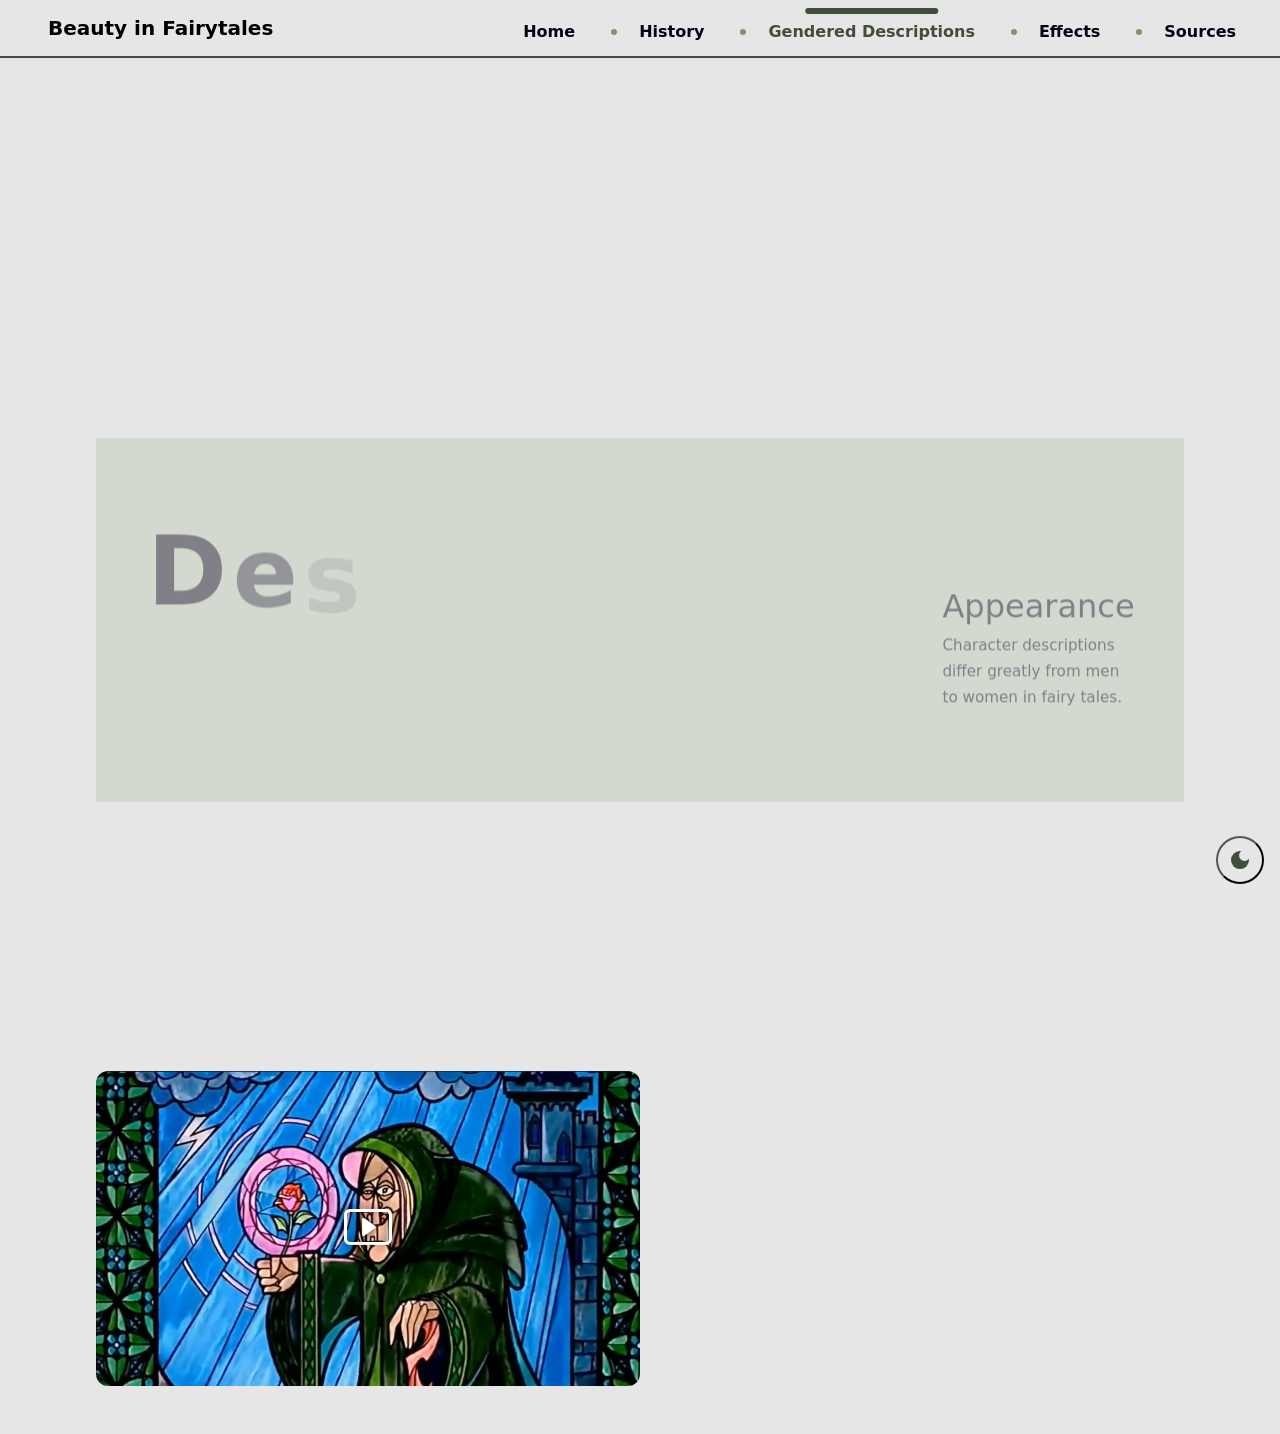
==== desc.html @ d6e88448 "update" ====
<!DOCTYPE html>
<html lang="en">
  <head>
    <meta charset="UTF-8" />
    <meta name="viewport" content="width=device-width, initial-scale=1.0" />
    <title>Descriptions</title>

    <link
      rel="stylesheet"
      href="https://cdn.jsdelivr.net/npm/bootstrap@5.3.3/dist/css/bootstrap.min.css"
    />

    <link href="styles.css" rel="stylesheet" />
    <link href="desc.css" rel="stylesheet" />

    <link
      rel="stylesheet"
      href="https://cdn.jsdelivr.net/npm/bootstrap-icons@1.11.1/font/bootstrap-icons.css"
    />

    <script
      src="https://cdn.jsdelivr.net/npm/bootstrap@5.3.3/dist/js/bootstrap.bundle.min.js"
      defer
    ></script>
    <script
      src="https://cdn.jsdelivr.net/npm/gsap@3.13.0/dist/gsap.min.js"
      defer
    ></script>

    <script src="navigation.js" defer></script>
    <script src="darkmode.js" defer></script>
    <script src="desc.js" defer></script>
  </head>

  <body>
    <!--Header-->
    <my-header></my-header>
    <main>
      <section class="desc-hero">
        <div class="desc-hero-left">
          <h1 class="desc-title">
            <span>D</span><span>e</span><span>s</span><span>c</span
            ><span>r</span><span>i</span><span>p</span><span>t</span
            ><span>i</span><span>o</span><span>n</span><span>s</span>
          </h1>

          <div class="green-bg"></div>

          <div class="text">
            <h2>Appearance</h2>
            <p>
              Character descriptions differ greatly from men to women in fairy
              tales.
            </p>
          </div>
        </div>
      </section>
      <section class="desc-cards">
        <article class="card card-black desc-card">
          <blockquote
            class="card-quote"
            cite="https://www.jstor.org/stable/j.ctt6wq18v.60"
          >
            <p>Little Snow White by the Brothers Grimm:</p>
            "However, Little Snow White grew up, and when she was seven years
            old, she was so beautiful that her beauty surpassed even that of the
            queen, and when the queen asked her mirror:
            <p class="quote-indent">
              <br />“Mirror, mirror, on the wall, <br />
              who in this land is fairest of all?” <br />
              <br />The mirror answered: <br />
              <br />“You, my queen, may have a beauty quite rare, <br />
              but Little Snow White is a thousand times more fair.”" (171)
            </p>
          </blockquote>
          <hr style="width: 50%; margin-left: 25%" />
          <div class="card-body">
            <p>
              Little Snow White is described as so beautiful she surpasses the
              queen, inspiring jealousy from a grown woman.
            </p>
          </div>
        </article>
        <article class="card card-full-img">
          <figure class="card-img">
            <img
              src="images/Snow-White-Kubel.jpg"
              alt="Snow White asleep in her coffin in the woods, surrounded by the seven dwarves."
            />
            <figcaption class="pic-cite">
              Snow White and the Seven Dwarfs -
              <a href="https://flic.kr/p/2oSqQPr">Otto Kubel (1868-1951)</a>
            </figcaption>
          </figure>
          <!-- 
          <div class="card-body">
            As fairy tales have illustrated, a person's value lies in their
            body.
          </div> -->
        </article>
        <article class="card card-black desc-card">
          <blockquote
            class="card-quote"
            cite="https://www.jstor.org/stable/j.ctt6wq18v.60"
          >
            <p>Little Snow White by the Brothers Grimm:</p>
            "Now it happened that a prince came to the dwarfs’ cottage one day
            and wanted to spend the night there. When he entered the room and
            saw Little Snow White lying in the coffin... he couldn’t get enough
            of her beauty. Then he read the golden inscription and saw that she
            was a princess. So he asked the dwarfs to sell him the coffin with
            the dead Little Snow White inside. But they wouldn’t accept all the
            gold in the world for it. Then he pleaded with them to give Little
            Snow White to him as a gift, because he couldn’t live without gazing
            upon her..." (177)
          </blockquote>

          <hr style="width: 50%; margin-left: 25%" />
          <div class="card-body">
            <p>
              Little Snow White's only character trait is her beauty, whereas
              the prince's looks are never described. He is only honorable and
              princely.
            </p>
          </div>
        </article>
      </section>
      <section>
        <article class="youtube-embed">
          <a
            href="https://youtu.be/7fEbW568CZo?si=WWRr2eEfdKEFbx_v"
            class="video-container"
          >
            <img
              src="images/StainedWitch.png"
              alt="Stained glass image of a prince begging at the feet of a witch."
              style="width: 560px; height: 315px"
              class="video-img"
            />
            <i class="bi bi-play-btn video-play-icon"></i>
          </a>
          <iframe
            width="560"
            height="315"
            src="https://www.youtube.com/embed/larpH617GeI?si=ev0-zyZEwUizy4pR&amp;start=48&end=84"
            title="Waking Up Snow White"
            frameborder="0"
            allow="accelerometer; autoplay; clipboard-write; encrypted-media; gyroscope; picture-in-picture; web-share"
            referrerpolicy="strict-origin-when-cross-origin"
            allowfullscreen
          ></iframe>
        </article>
      </section>
    </main>
  </body>
</html>
---- styles.css ----
:root[data-theme="light"] {
  --text: #050315;
  --background: #e6e6e6;
  --primary: #404e3b;
  --secondary: #bac8b1;
  --accent: #7b9669;
}

:root[data-theme="dark"] {
  --text: #ebe9fc;
  --background: #1a1a1a;
  --primary: #b6c4b1;
  --secondary: #404e37;
  --accent: #7b9669;
}

/* Don't display sun icon in light mode */
:root[data-theme="light"] .icon-sun {
  display: none;
}

/* Don't display moon icon in dark mode */
:root[data-theme="dark"] .icon-moon {
  display: none;
}

/* Invert icon color in dark mode */
:root[data-theme="dark"] .navbar-toggler-icon {
  filter: invert(1);
}

/* Invert Website Header color in dark mode */
:root[data-theme="dark"] .brand-logo__text {
  filter: invert(1);
}

/* Smooth Color Theme Transition */
:root,
body,
nav,
button,
a,
h1,
h2,
h3,
h4,
h5,
h6,
.navbar,
#theme-switch {
  transition: background-color 0.3s ease, color 0.3s ease;
}

/* Controls logo and text scaling */
:root {
  --brand-scale: clamp(0.9, 1vw / 100 * 10 + 0.9, 1.1);
}

/* Global Reset and Typography */

* {
  margin: 0;
  padding: 0;
}

html {
  font-family: system-ui, -apple-system, BlinkMacSystemFont, "Segoe UI", Roboto,
    Oxygen, Ubuntu, Cantarell, "Open Sans", "Helvetica Neue", sans-serif;
}

body {
  background-color: var(--background);
  color: var(--text);
  font-size: 1rem;
}

main {
  height: 95%;
  width: 85%;
  overflow: hidden;
  margin: auto;
  display: flex;
  flex-direction: column;
  position: relative;
}

h1,
h2,
h3,
h4,
h5,
h6 {
  line-height: normal;
  color: var(--text);
}

a {
  color: var(--text);
  text-decoration: none;
}

a:hover {
  text-decoration: underline;
}

/* Nav Bar / Header*/

.custom-nav {
  background: var(--background);
  border-bottom: 2px solid var(--primary);
  padding: 0.5rem 1.5rem;
}

/* Logo Block */
.brand-logo {
  display: flex;
  align-items: center;
  gap: 0.75rem;
}

/* Base Logo Image Size */
.logo-img {
  height: 5rem;
  width: auto;
}

/* Logo and Text scaled for Bootstrap navbar */

.navbar .navbar-brand .logo-img {
  height: calc(3.5rem * var(--brand-scale));
  width: auto;
}

/* Baking Club logo link */
a.navbar-brand.brand-logo,
a.navbar-brand.brand-logo:hover,
a.navbar-brand.brand-logo:focus {
  text-decoration: none !important;
}

.navbar .navbar-brand .brand-logo__text {
  font-weight: 700;
  font-size: calc(1.5rem * var(--brand-scale));
}

/* Base logo text style */
.brand-logo__text {
  font-size: 1rem;
  font-weight: bold;
}

/* Navigation Links under hamburger menu */
.custom-nav-links {
  flex-direction: column;
  align-items: flex-end;
  margin-left: 0;
  gap: 0.5rem;
  padding-top: 0.5rem;
}

/* Reset nearby nav-item spacing for mobile */
.custom-nav-links .nav-item + .nav-item {
  margin-left: 0;
  position: static;
}

/* Base nav link styles */

.custom-nav .nav-link {
  position: relative;
  color: var(--text);
  font-weight: 600;
  text-decoration: none;
  text-align: right;
  padding: 0.25rem 0;
  width: 100%;
}

.custom-nav .nav-link.active {
  color: var(--primary);
}

/* Keep hamburger menu on the right side */
.custom-nav .navbar-collapse {
  flex-grow: 0;
  margin-left: auto;
}

.pic-cite {
  display: none;
  position: absolute;
  height: auto;
  padding: 4px 10px;
  font-size: 0.75rem;
  border-radius: 4px;
  z-index: 1;
  font-weight: light;
  margin-top: 5px;
  margin-bottom: 5p;
}

/* Desktop navbar layout */
@media (min-width: 992px) {
  /* Align logo and nav links in one row */
  .custom-nav-links .nav-item + .nav-item {
    margin-left: 2.5rem;
    position: relative;
  }
  /* Dots between links */
  .custom-nav-links .nav-item + .nav-item::before {
    content: "";
    position: absolute;
    left: -1.25rem;
    top: 50%;
    transform: translateY(-50%);
    width: 6px;
    height: 6px;
    border-radius: 50%;
    background: var(--accent);
  }
  /* Pill above active link */
  .custom-nav .nav-link.active::after {
    content: "";
    position: absolute;
    left: 50%;
    transform: translateX(-50%);
    top: -8px;
    width: 60%;
    height: 6px;
    background: var(--primary);
    border-radius: 999px;
  }
}

/* Navbar toggler (hamburger menu) styling */

.custom-toggler {
  border-color: var(--primary);
}

.navbar-toggler {
  background: transparent;
}

.navbar-toggler-icon {
  background-color: transparent;
}

/* Global button styling (size and color) */
button,
.btn {
  /* background-color: var(--secondary); */
  /* Accessible sized button */
  min-height: 44px;
}

/* Theme Switch Button  */

#theme-switch {
  height: 3rem;
  width: 3rem;
  padding: 0;
  border-radius: 50%;
  background-color: var(--background);
  display: flex;
  justify-content: center;
  align-items: center;
  position: fixed;
  bottom: 1rem;
  right: 1rem;
  z-index: 200;
}

#theme-switch svg {
  fill: var(--primary);
}

.title-header {
  text-align: center;
  padding: 2rem 1rem 1rem;
}

.title-header h1 {
  font-size: 1.8rem;
}
---- desc.css ----
:root[data-theme="dark"] .card-black,
:root[data-theme="dark"] .card-black a {
  color: #050315;
  background: #fff;
}
/* 
:root[data-theme="dark"] .desc-card {
  color: white;
  background: #000;
} */

.green-bg {
  position: absolute;
  z-index: -1;
  background: var(--secondary);
  height: 100%;
  width: 100%;
  top: 0;
  left: 0;
}

.desc-hero {
  position: relative;
  padding: 4rem 4vw 6rem;
}

.desc-hero-left {
  max-width: 1100px;
  margin: 0 auto;
  display: flex;
  align-items: flex-start;
  justify-content: space-between;
  gap: 3rem;
}

.desc-title {
  margin: 0;
  font-size: clamp(3.5rem, 11vw, 6rem);
  line-height: 1;
  letter-spacing: 0.06em;
  color: var(--text);
  font-weight: bolder;
  white-space: nowrap;
}

.desc-title span {
  display: inline-block;
}

.text {
  position: static;
  width: 260px;
  margin-top: 4rem;
  margin-right: 1rem;
}

.text h2 {
  font-size: 2rem;
  font-weight: lighter;
}

.text p {
  font-size: 0.95rem;
  line-height: 1.7;
}

.desc-cards {
  max-width: 1200px;
  margin: -2rem auto 4rem;
  display: grid;
  grid-template-columns: repeat(auto-fit, minmax(360px, 1fr));
  justify-content: center;
  gap: 2rem;
  grid-auto-rows: 1fr;
}

.card {
  position: relative;
  display: flex;
  flex-direction: column;
  font-size: 0.95rem;
  border-radius: 12px;
  box-shadow: 0 12px 30px rgba(0, 0, 0, 0.2);
  height: 100%;
}

.card-img {
  position: relative;
  height: 280px;
  width: 100%;
  margin-bottom: 10px;
  transform-origin: center top;
  flex-shrink: 0;
}

.card-img img {
  display: block;
  width: 100%;
  height: 100%;
  object-fit: cover;
  transition: transform 0.3s ease;
  border-radius: 12px;
}

.card-img:hover img {
  object-fit: contain;
  transform: scale(1.06);
}

.card figcaption {
  color: var(--text);
}

.card-img:hover .pic-cite {
  display: inline-block;
  white-space: nowrap;
}

.card a {
  display: inline-block;
  margin-block: 10px;
  text-decoration: underline;
}

.card-body {
  padding: 1.65rem 1.5rem 1.75rem;
  margin-top: auto;
}

.card-black {
  background: #000;
  color: #fff;
}

.card .card-black .card-body {
  color: #050315;
}

.card-full-img .card-body-black {
  display: none;
}

.card-full-img .card-img {
  height: 100%;
  margin-bottom: 0;
}

.card-quote {
  margin: 20px;
}

.card-black a {
  color: white;
}

@media (max-width: 768px) {
  .desc-cards {
    grid-template-columns: 1fr;
    max-width: 100%;
    margin: -3rem auto 3rem;
    padding: 0 1.25rem;
  }

  .desc-hero-left {
    flex-direction: column;
    align-items: flex-start;
    gap: 1.5rem;
  }

  .desc-title {
    font-size: clamp(2.4rem, 11vw, 3rem);
    letter-spacing: 0.04em;
  }

  .text {
    position: static;
    width: 100%;
    max-width: 24rem;
    margin-top: 0.5rem;
  }
}
.youtube-embed {
  display: flex;
  justify-content: center;
  margin-bottom: 3rem;
}

.video-container {
  position: relative;
  display: inline-block;
}

.video-img {
  display: block;
  max-width: 100%;
  border-radius: 12px; /* optional */
}

.video-play-icon {
  position: absolute;
  top: 50%;
  left: 50%;
  transform: translate(-50%, -50%);
  font-size: 3rem;
  color: white;
  text-shadow: 0 0 8px rgba(0, 0, 0, 0.7);
}

@media (min-width: 768px) and (max-width: 1200px) {
  .desc-cards {
    grid-template-columns: repeat(2, minmax(0, 1fr));
  }
}

.card-quote pre {
  font-size: 0.95rem;
  overflow: auto;
}

.quote-indent {
  margin-left: 10px;
}
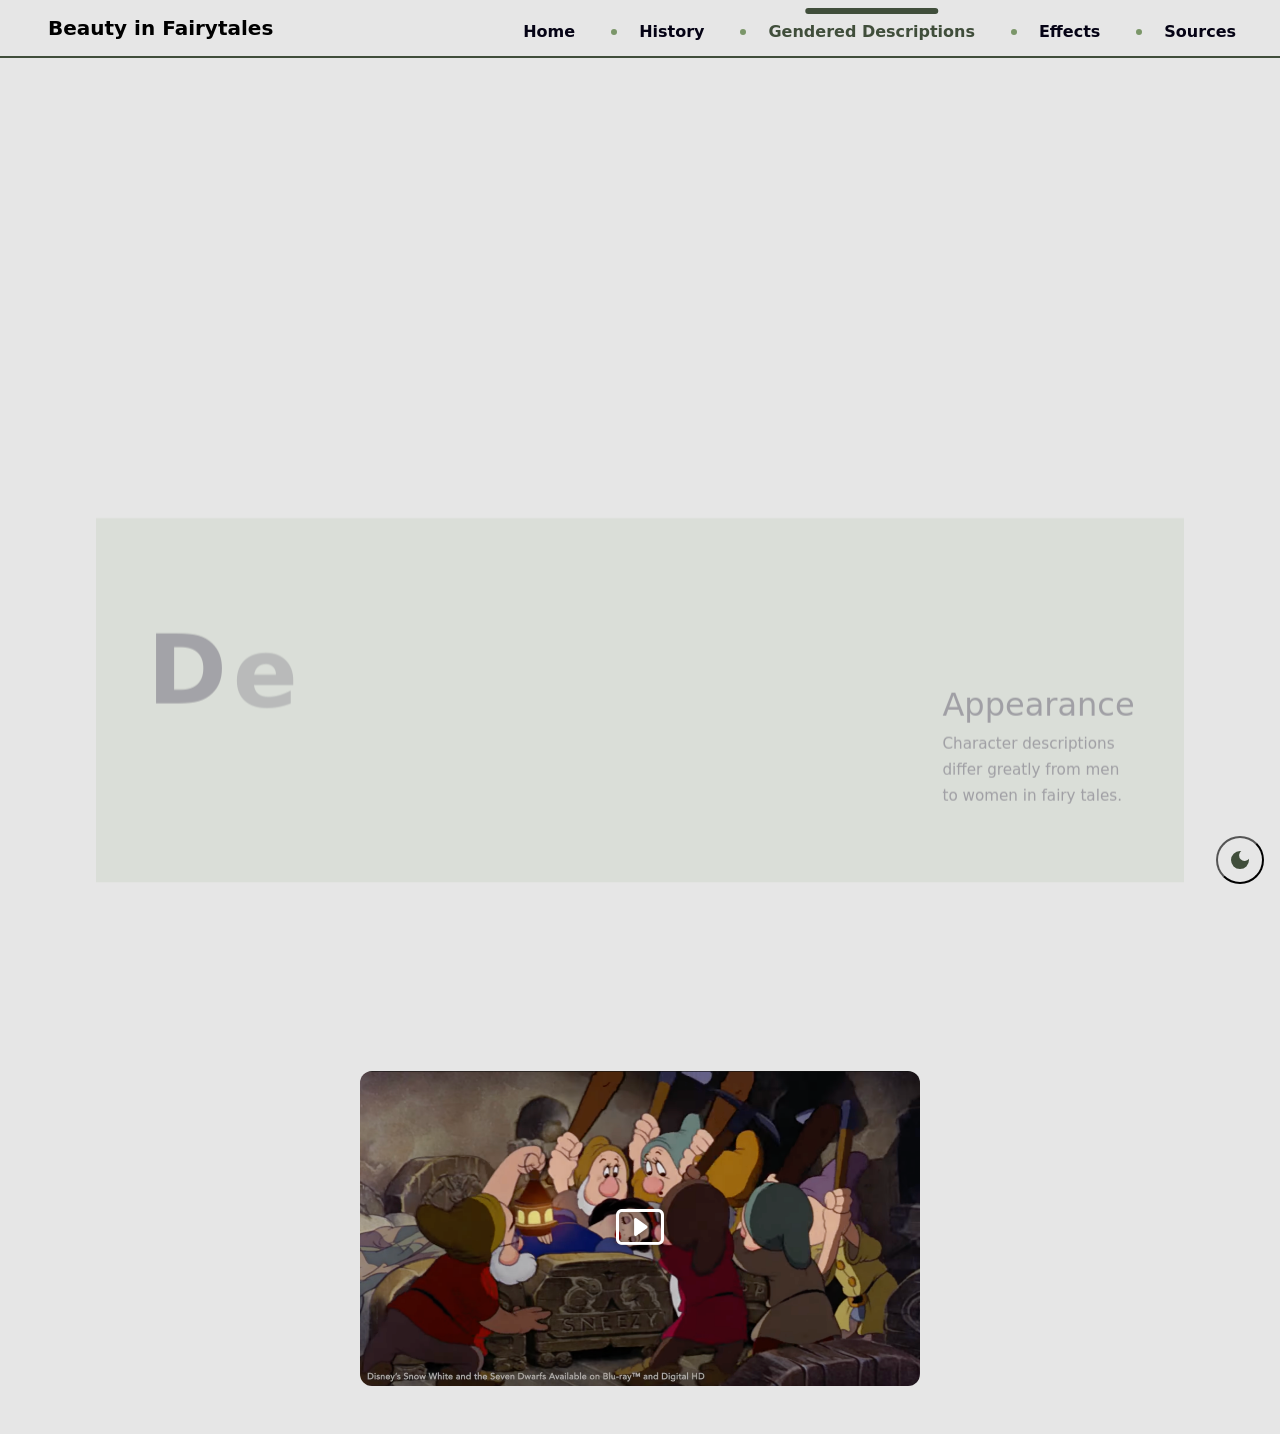
==== commit 2ea226f5: "Update" ====
--- a/desc.html
+++ b/desc.html
@@ -92,11 +92,6 @@
               <a href="https://flic.kr/p/2oSqQPr">Otto Kubel (1868-1951)</a>
             </figcaption>
           </figure>
-          <!-- 
-          <div class="card-body">
-            As fairy tales have illustrated, a person's value lies in their
-            body.
-          </div> -->
         </article>
         <article class="card card-black desc-card">
           <blockquote
@@ -128,27 +123,17 @@
       <section>
         <article class="youtube-embed">
           <a
-            href="https://youtu.be/7fEbW568CZo?si=WWRr2eEfdKEFbx_v"
+            href="https://youtu.be/larpH617GeI?si=tMEI_NQ6izv6mVO7"
             class="video-container"
           >
             <img
-              src="images/StainedWitch.png"
-              alt="Stained glass image of a prince begging at the feet of a witch."
+              src="images/SnowWhiteSleep.png"
+              alt="Seven dwarves standing around a sleeping Snow White, carrying axes and bats."
               style="width: 560px; height: 315px"
               class="video-img"
             />
             <i class="bi bi-play-btn video-play-icon"></i>
           </a>
-          <iframe
-            width="560"
-            height="315"
-            src="https://www.youtube.com/embed/larpH617GeI?si=ev0-zyZEwUizy4pR&amp;start=48&end=84"
-            title="Waking Up Snow White"
-            frameborder="0"
-            allow="accelerometer; autoplay; clipboard-write; encrypted-media; gyroscope; picture-in-picture; web-share"
-            referrerpolicy="strict-origin-when-cross-origin"
-            allowfullscreen
-          ></iframe>
         </article>
       </section>
     </main>
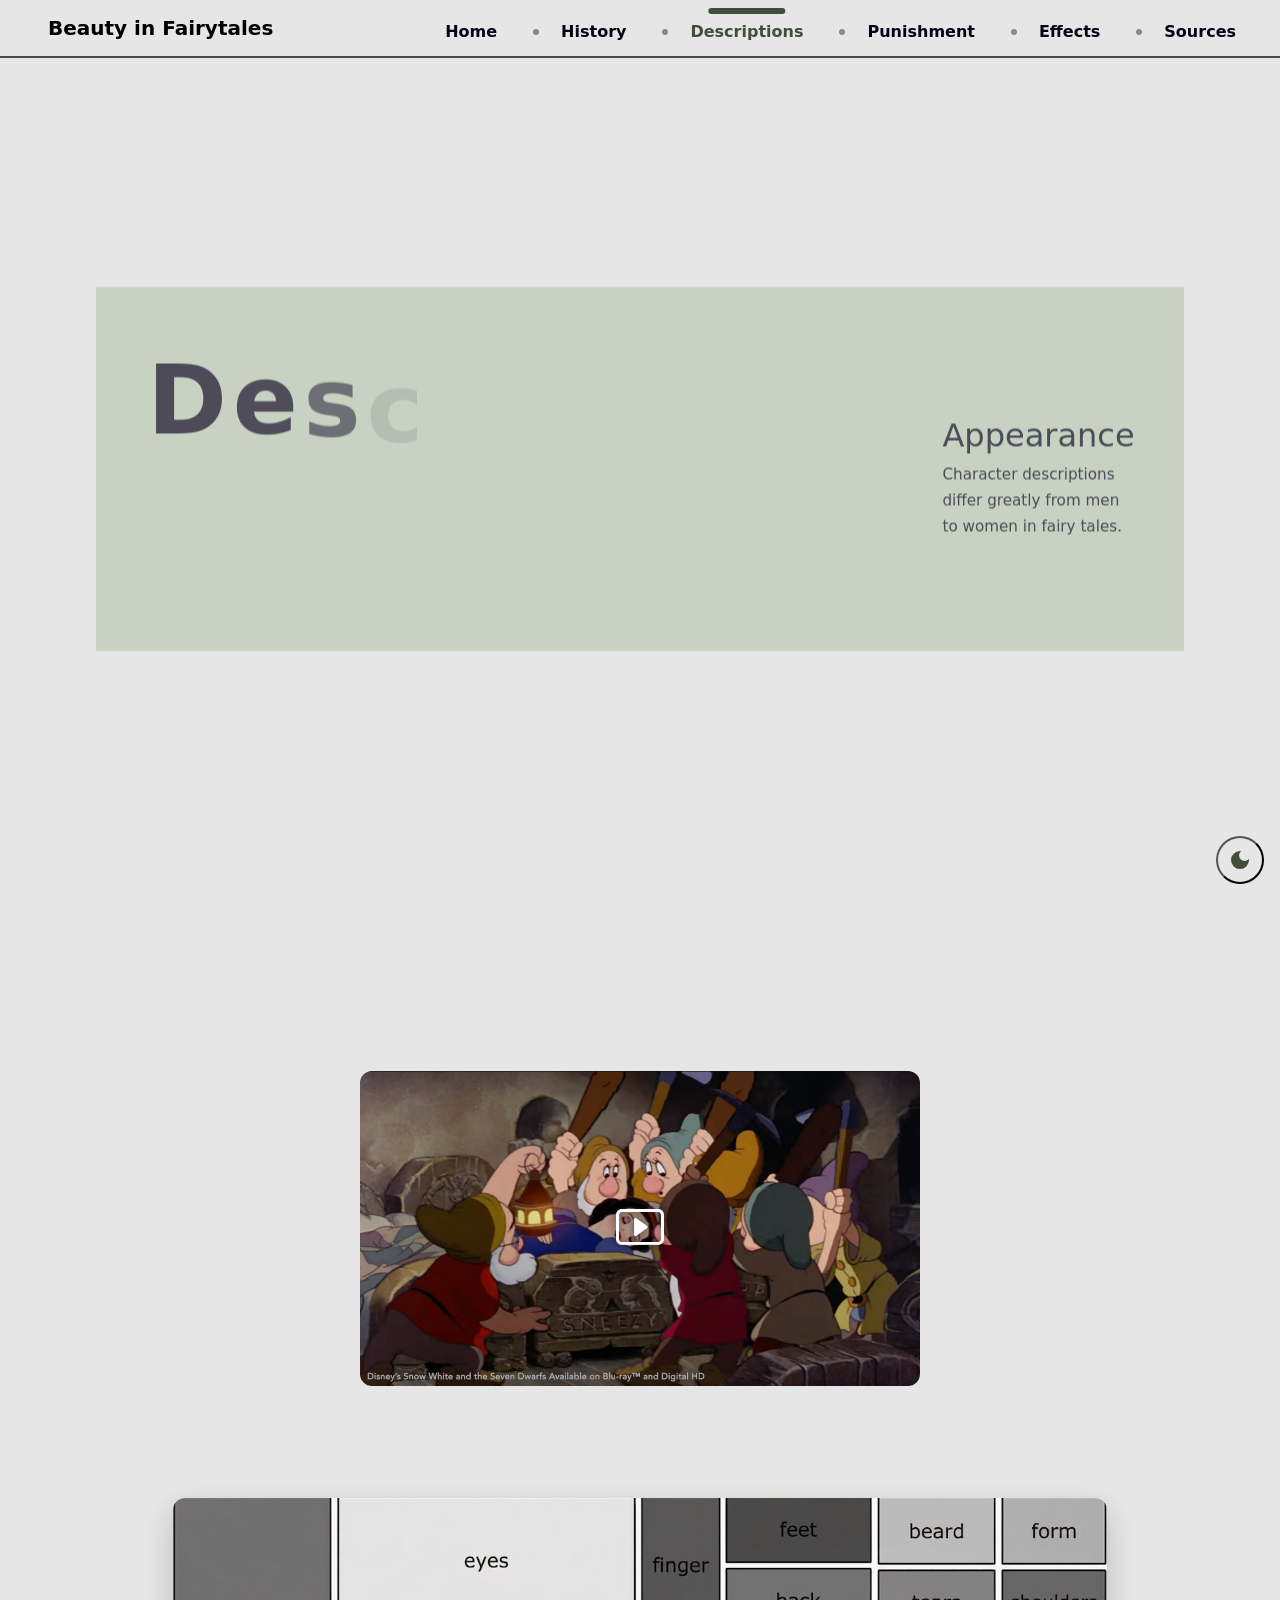
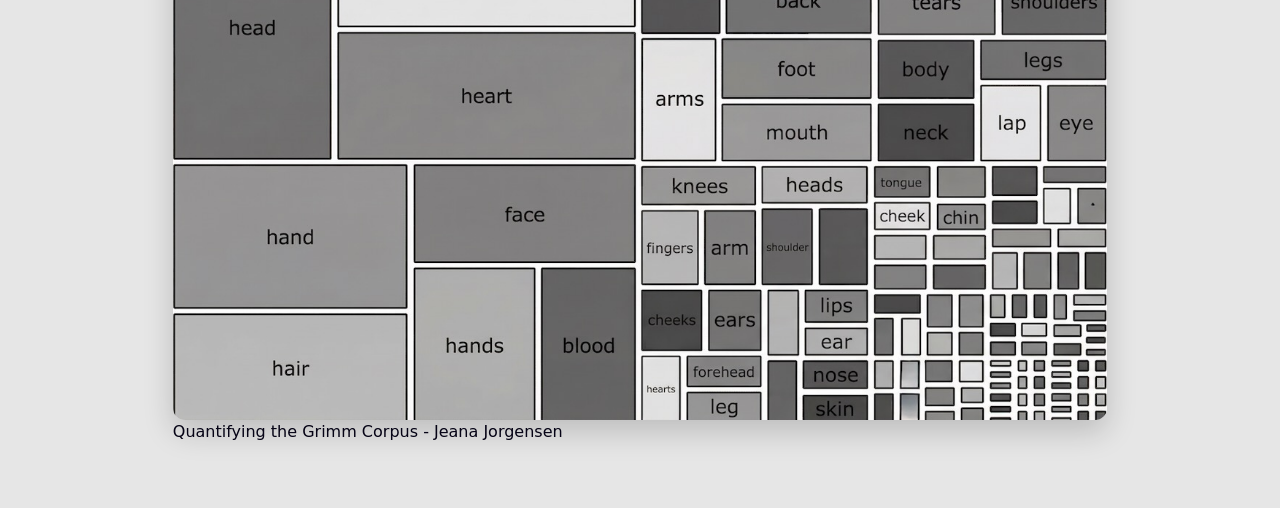
==== commit 4ec56396: "Update Timeline" ====
--- a/desc.html
+++ b/desc.html
@@ -136,6 +136,19 @@
           </a>
         </article>
       </section>
+      <section class="desc-data-section">
+        <figure class="data-img">
+          <img
+            src="images/Descriptors.jpeg"
+            alt="Graph of explicitly described body-part nouns in the Grimms’ fairy tales."
+          />
+        </figure>
+        <figcaption class="data-cite">
+          <a href="https://www.jstor.org/stable/10.13110/marvelstales.28.1.0127"
+            >Quantifying the Grimm Corpus </a
+          >- Jeana Jorgensen
+        </figcaption>
+      </section>
     </main>
   </body>
 </html>
--- a/styles.css
+++ b/styles.css
@@ -4,6 +4,7 @@
   --primary: #404e3b;
   --secondary: #bac8b1;
   --accent: #7b9669;
+  --gradient: #7f9173;
 }
 
 :root[data-theme="dark"] {
--- a/desc.css
+++ b/desc.css
@@ -153,6 +153,50 @@
   color: white;
 }
 
+/* === DATA SECTION (chart) === */
+
+.desc-data-section {
+  padding-block: 4rem;
+  padding-inline: clamp(1.5rem, 6vw, 5rem);
+}
+
+.data-img {
+  max-width: 1100px;
+  margin: 0 auto;
+  background: var(--background);
+  border-radius: 12px;
+  box-shadow: 0 12px 30px rgba(0, 0, 0, 0.18);
+  overflow: hidden;
+}
+
+.data-img img {
+  display: block;
+  width: 100%;
+  height: auto;
+}
+
+.data-caption {
+  padding: 1rem 1.5rem 1.25rem;
+  font-size: 0.9rem;
+  text-align: right;
+  color: var(--text);
+}
+
+.data-caption a {
+  text-decoration: underline;
+}
+
+/* stack nicely on mobile */
+@media (max-width: 768px) {
+  .desc-data-section {
+    padding-inline: 1.25rem;
+  }
+
+  .data-caption {
+    text-align: left;
+  }
+}
+
 @media (max-width: 768px) {
   .desc-cards {
     grid-template-columns: 1fr;
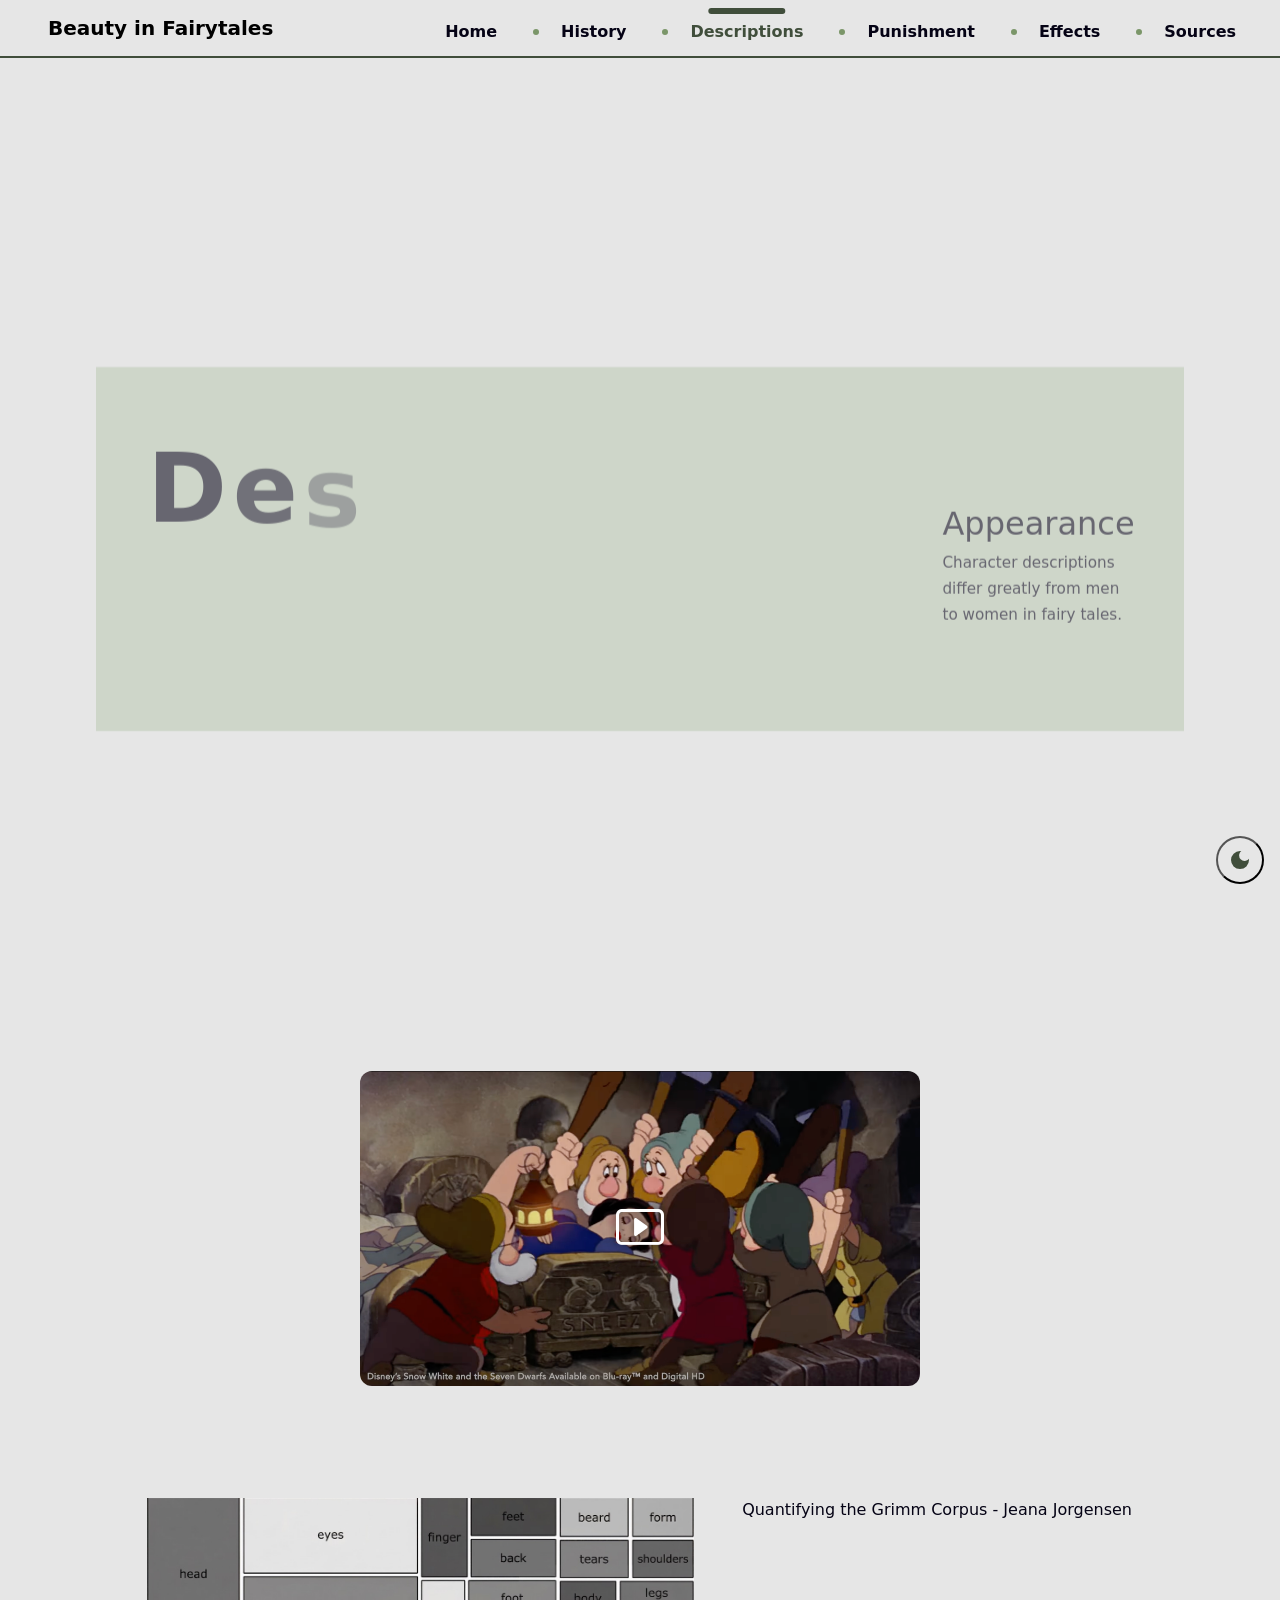
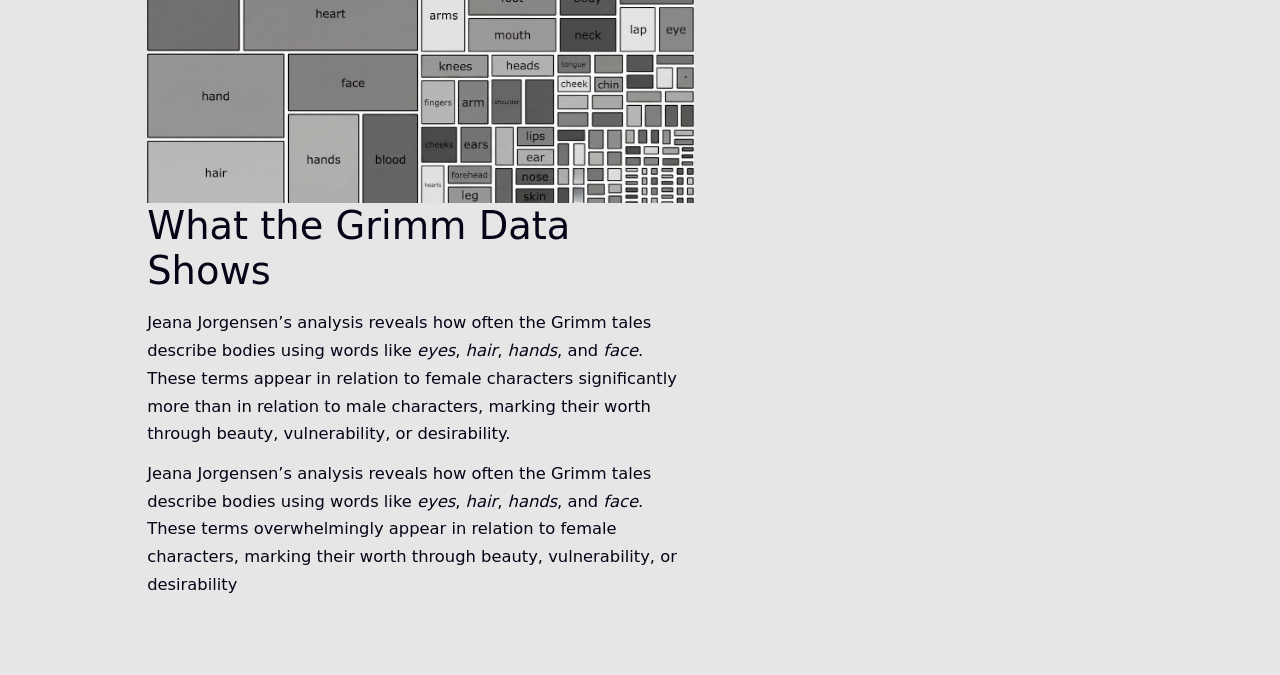
==== commit 99e1aa58: "Update" ====
--- a/desc.html
+++ b/desc.html
@@ -137,17 +137,39 @@
         </article>
       </section>
       <section class="desc-data-section">
-        <figure class="data-img">
-          <img
-            src="images/Descriptors.jpeg"
-            alt="Graph of explicitly described body-part nouns in the Grimms’ fairy tales."
-          />
-        </figure>
-        <figcaption class="data-cite">
-          <a href="https://www.jstor.org/stable/10.13110/marvelstales.28.1.0127"
-            >Quantifying the Grimm Corpus </a
-          >- Jeana Jorgensen
-        </figcaption>
+        <div class="desc-data-layout">
+          <figure class="data-img">
+            <img
+              src="images/Descriptors.jpeg"
+              alt="Graph of explicitly described body-part nouns in the Grimms’ fairy tales."
+            />
+          </figure>
+          <figcaption class="data-cite">
+            <a
+              href="https://www.jstor.org/stable/10.13110/marvelstales.28.1.0127"
+              >Quantifying the Grimm Corpus </a
+            >- Jeana Jorgensen
+          </figcaption>
+
+          <div class="data-text">
+            <h2>What the Grimm Data Shows</h2>
+            <p>
+              Jeana Jorgensen’s analysis reveals how often the Grimm tales
+              describe bodies using words like <em>eyes</em>, <em>hair</em>,
+              <em>hands</em>, and <em>face</em>. These terms appear in relation
+              to female characters significantly more than in relation to male
+              characters, marking their worth through beauty, vulnerability, or
+              desirability.
+            </p>
+            <p>
+              Jeana Jorgensen’s analysis reveals how often the Grimm tales
+              describe bodies using words like <em>eyes</em>, <em>hair</em>,
+              <em>hands</em>, and <em>face</em>. These terms overwhelmingly
+              appear in relation to female characters, marking their worth
+              through beauty, vulnerability, or desirability
+            </p>
+          </div>
+        </div>
       </section>
     </main>
   </body>
--- a/desc.css
+++ b/desc.css
@@ -156,23 +156,39 @@
 /* === DATA SECTION (chart) === */
 
 .desc-data-section {
-  padding-block: 4rem;
-  padding-inline: clamp(1.5rem, 6vw, 5rem);
+  padding: 4rem clamp(1.5rem, 4vw, 4rem);
+  background: var(--background);
+}
+
+.desc-data-layout {
+  max-width: 1100px;
+  margin: 0 auto;
+  display: grid;
+  grid-template-columns: minmax(0, 1.4fr) minmax(0, 1fr);
+  column-gap: clamp(2rem, 4vw, 3rem);
+  align-items: flex-start;
 }
 
 .data-img {
-  max-width: 1100px;
+  margin: 0;
+  /* max-width: 1100px;
   margin: 0 auto;
   background: var(--background);
   border-radius: 12px;
   box-shadow: 0 12px 30px rgba(0, 0, 0, 0.18);
-  overflow: hidden;
+  overflow: hidden; */
 }
 
 .data-img img {
   display: block;
   width: 100%;
   height: auto;
+  max-width: 1100px;
+  margin: 0 auto;
+  display: grid;
+  grid-template-columns: minmax(0, 1.4fr) minmax(0, 1fr);
+  column-gap: clamp(2rem, 4vw, 3rem);
+  align-items: flex-start;
 }
 
 .data-caption {
@@ -180,20 +196,46 @@
   font-size: 0.9rem;
   text-align: right;
   color: var(--text);
+  font-weight: light;
 }
 
 .data-caption a {
   text-decoration: underline;
 }
 
+/* Text side */
+.data-text h2 {
+  font-size: clamp(1.8rem, 3vw + 0.5rem, 2.4rem);
+  margin-bottom: 1rem;
+}
+
+.data-text p {
+  font-size: 1.02rem;
+  line-height: 1.7;
+  margin-bottom: 0.75rem;
+}
+
 /* stack nicely on mobile */
 @media (max-width: 768px) {
+  .desc-data-layout {
+    grid-template-columns: 1fr;
+    row-gap: 2rem;
+  }
+
   .desc-data-section {
     padding-inline: 1.25rem;
   }
 
   .data-caption {
     text-align: left;
+  }
+
+  .data-img {
+    order: 1;
+  }
+
+  .data-text {
+    order: 2;
   }
 }
 
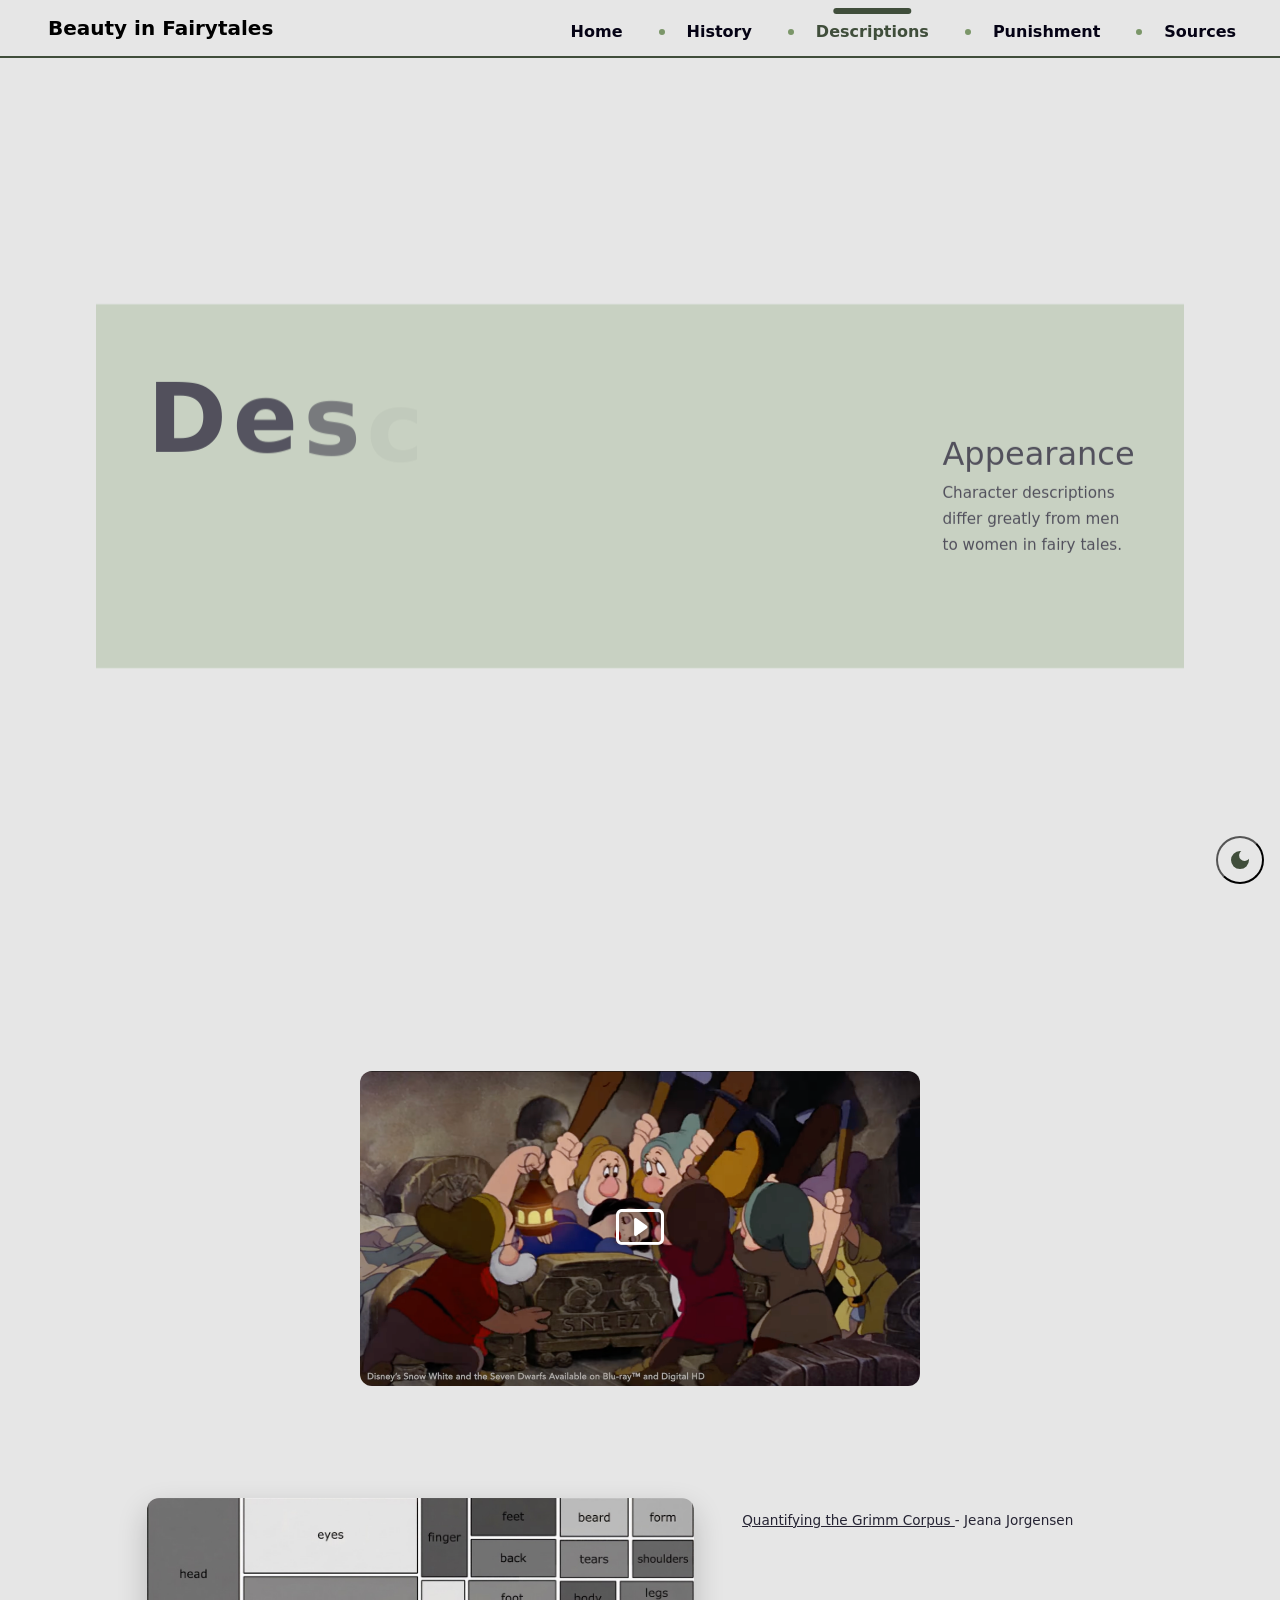
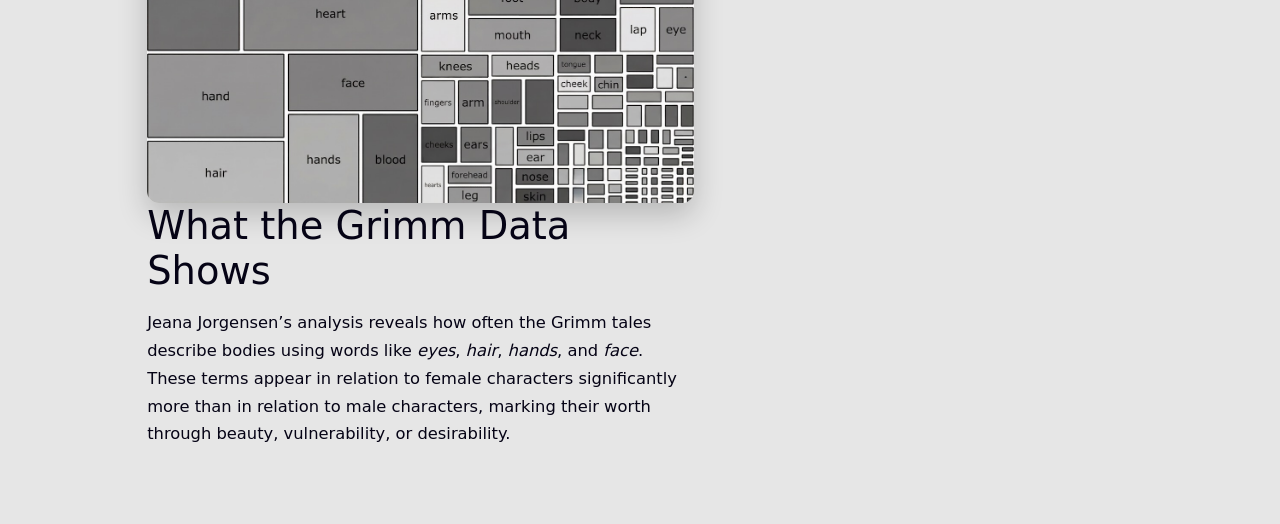
==== commit 29b33b5e: "Typo Fix" ====
--- a/desc.html
+++ b/desc.html
@@ -144,7 +144,7 @@
               alt="Graph of explicitly described body-part nouns in the Grimms’ fairy tales."
             />
           </figure>
-          <figcaption class="data-cite">
+          <figcaption class="data-caption">
             <a
               href="https://www.jstor.org/stable/10.13110/marvelstales.28.1.0127"
               >Quantifying the Grimm Corpus </a
@@ -161,13 +161,6 @@
               characters, marking their worth through beauty, vulnerability, or
               desirability.
             </p>
-            <p>
-              Jeana Jorgensen’s analysis reveals how often the Grimm tales
-              describe bodies using words like <em>eyes</em>, <em>hair</em>,
-              <em>hands</em>, and <em>face</em>. These terms overwhelmingly
-              appear in relation to female characters, marking their worth
-              through beauty, vulnerability, or desirability
-            </p>
           </div>
         </div>
       </section>
--- a/desc.css
+++ b/desc.css
@@ -171,32 +171,22 @@
 
 .data-img {
   margin: 0;
-  /* max-width: 1100px;
-  margin: 0 auto;
-  background: var(--background);
-  border-radius: 12px;
-  box-shadow: 0 12px 30px rgba(0, 0, 0, 0.18);
-  overflow: hidden; */
 }
 
 .data-img img {
   display: block;
   width: 100%;
   height: auto;
-  max-width: 1100px;
-  margin: 0 auto;
-  display: grid;
+  border-radius: 12px;
   grid-template-columns: minmax(0, 1.4fr) minmax(0, 1fr);
-  column-gap: clamp(2rem, 4vw, 3rem);
-  align-items: flex-start;
+  box-shadow: 0 12px 30px rgba(0, 0, 0, 0.2);
 }
 
 .data-caption {
-  padding: 1rem 1.5rem 1.25rem;
-  font-size: 0.9rem;
-  text-align: right;
+  margin-top: 0.75rem;
+  font-size: 0.85rem;
   color: var(--text);
-  font-weight: light;
+  opacity: 0.85;
 }
 
 .data-caption a {
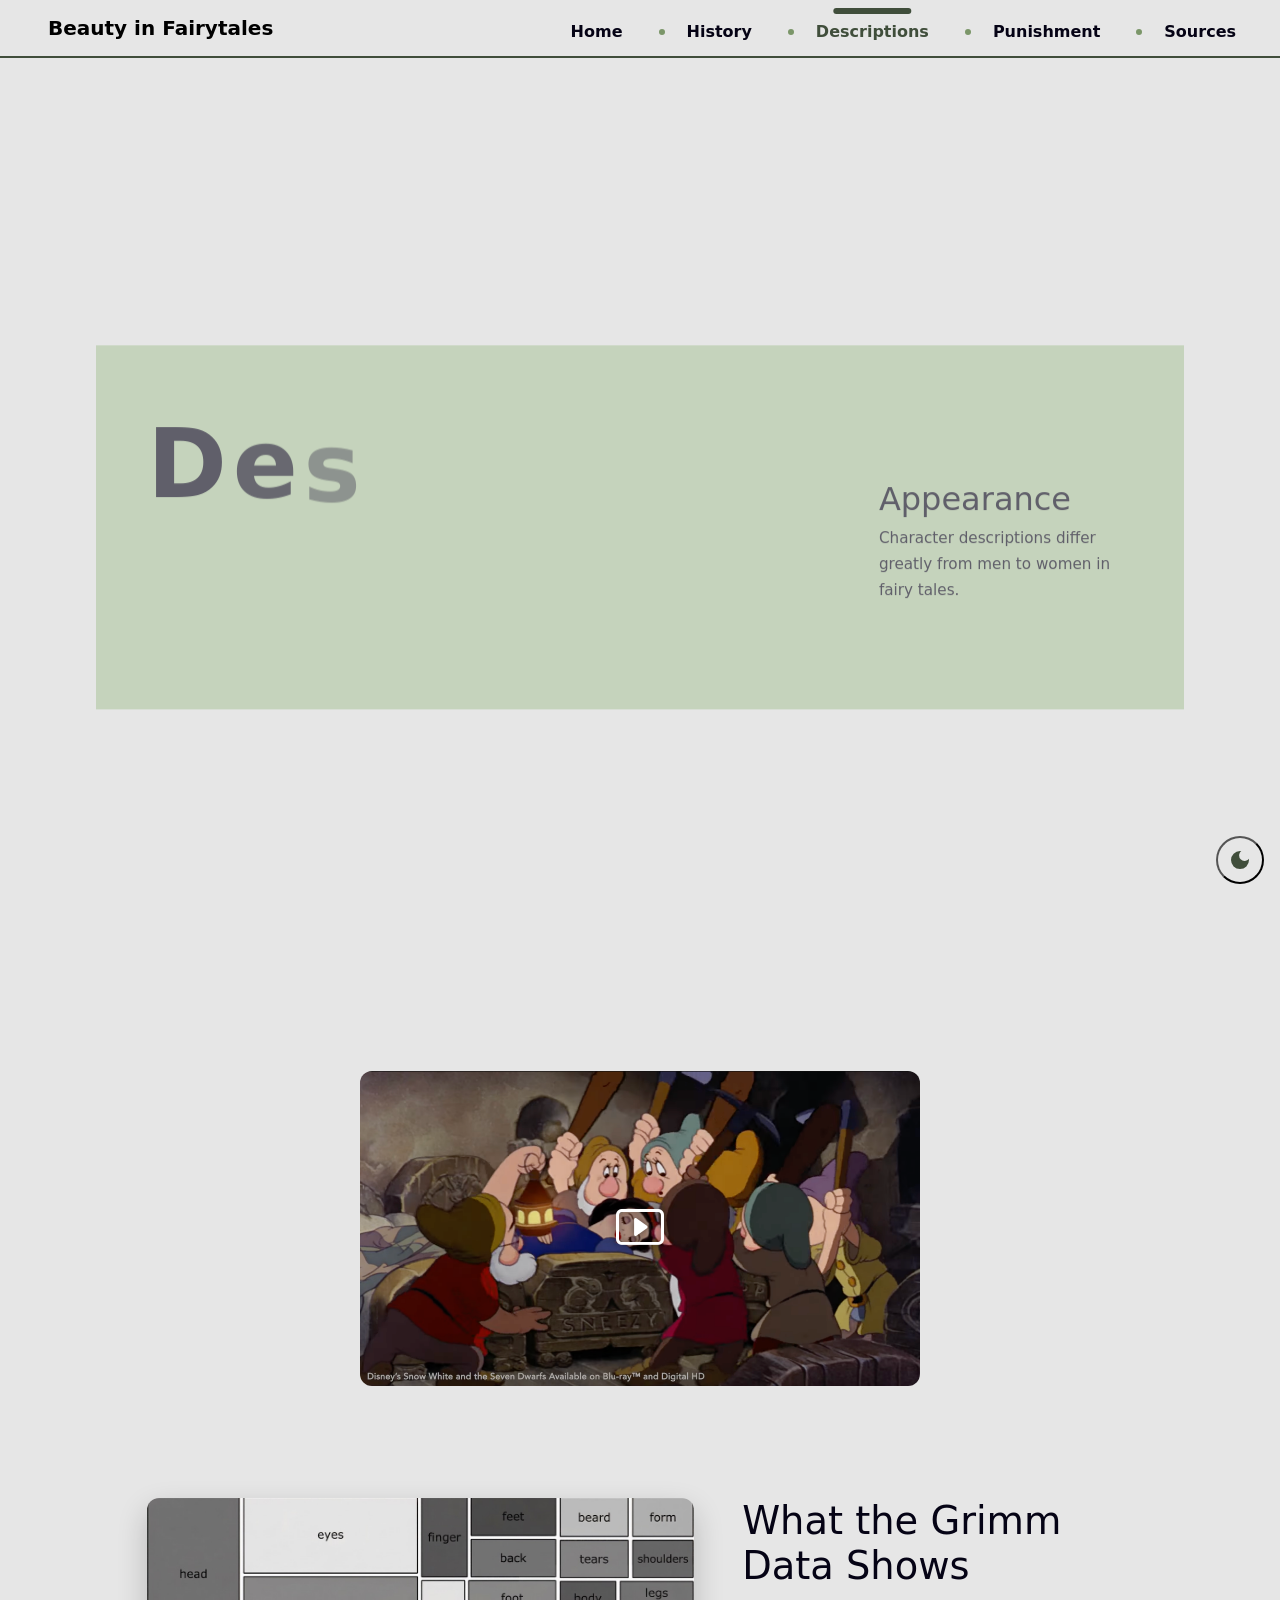
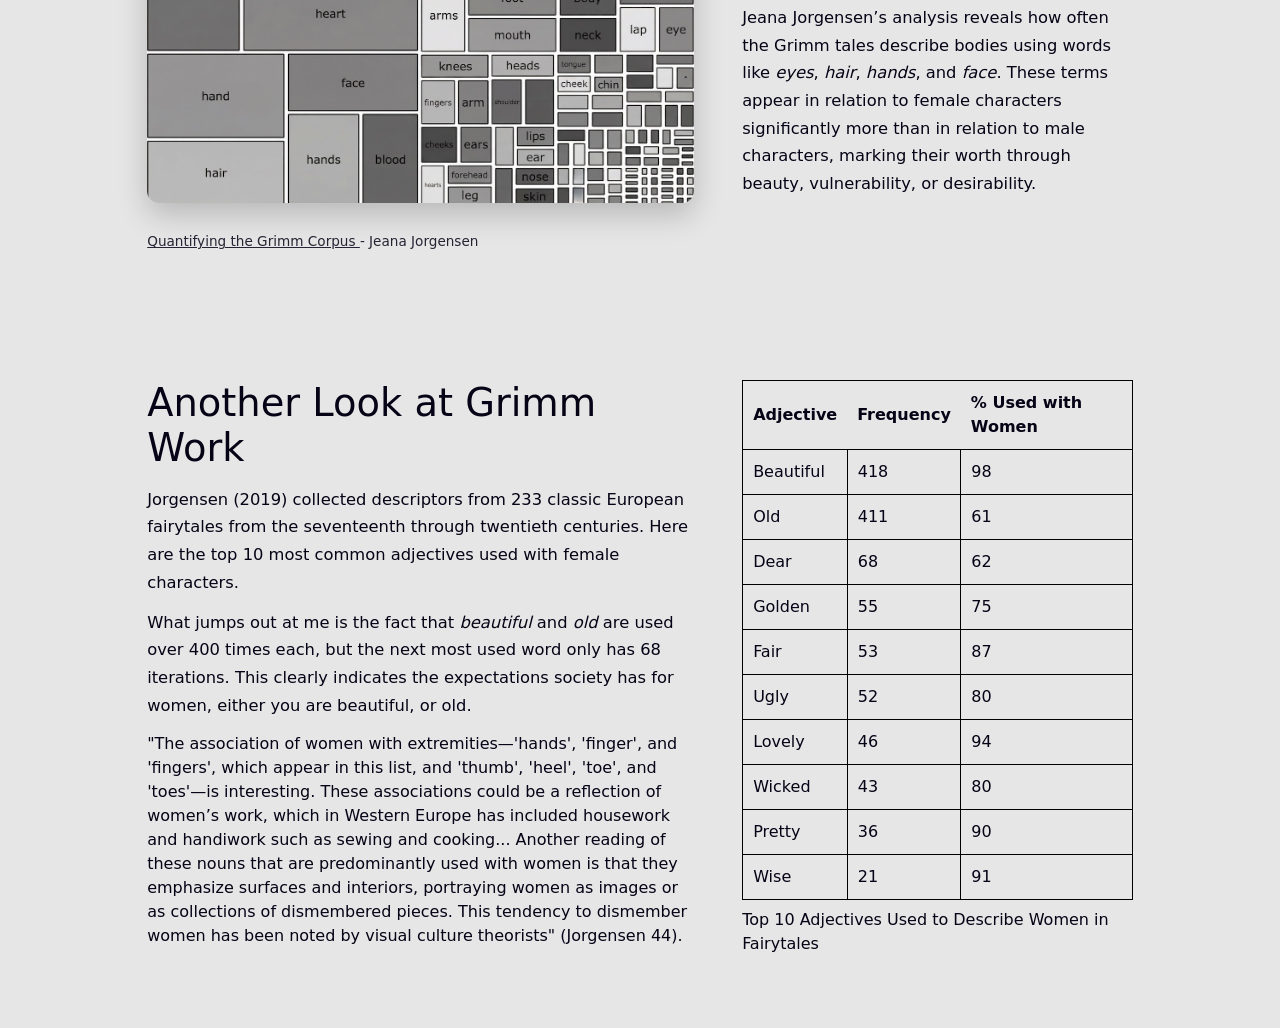
==== commit 543f559b: "Update" ====
--- a/desc.html
+++ b/desc.html
@@ -164,6 +164,104 @@
           </div>
         </div>
       </section>
+      <section class="desc-data-section">
+        <div class="desc-data-layout desc-data-layout--reverse">
+          <div class="data-img">
+            <table class="center">
+              <caption>
+                <a
+                  href="https://www.jstor.org/stable/10.5406/jamerfolk.132.523.0036"
+                  >Top 10 Adjectives Used to Describe Women in Fairytales</a
+                >
+              </caption>
+              <tr>
+                <th>Adjective</th>
+                <th>Frequency</th>
+                <th>% Used with Women</th>
+              </tr>
+              <tr>
+                <td>Beautiful</td>
+                <td>418</td>
+                <td>98</td>
+              </tr>
+              <tr>
+                <td>Old</td>
+                <td>411</td>
+                <td>61</td>
+              </tr>
+              <tr>
+                <td>Dear</td>
+                <td>68</td>
+                <td>62</td>
+              </tr>
+              <tr>
+                <td>Golden</td>
+                <td>55</td>
+                <td>75</td>
+              </tr>
+              <tr>
+                <td>Fair</td>
+                <td>53</td>
+                <td>87</td>
+              </tr>
+              <tr>
+                <td>Ugly</td>
+                <td>52</td>
+                <td>80</td>
+              </tr>
+              <tr>
+                <td>Lovely</td>
+                <td>46</td>
+                <td>94</td>
+              </tr>
+              <tr>
+                <td>Wicked</td>
+                <td>43</td>
+                <td>80</td>
+              </tr>
+              <tr>
+                <td>Pretty</td>
+                <td>36</td>
+                <td>90</td>
+              </tr>
+              <tr>
+                <td>Wise</td>
+                <td>21</td>
+                <td>91</td>
+              </tr>
+            </table>
+          </div>
+          <div class="data-text">
+            <h2>Another Look at Grimm Work</h2>
+            <p>
+              Jorgensen (2019) collected descriptors from 233 classic European
+              fairytales from the seventeenth through twentieth centuries. Here
+              are the top 10 most common adjectives used with female characters.
+            </p>
+            <p>
+              What jumps out at me is the fact that <em>beautiful</em> and
+              <em>old</em> are used over 400 times each, but the next most used
+              word only has 68 iterations. This clearly indicates the
+              expectations society has for women, either you are beautiful, or
+              old. <br />
+            </p>
+            <blockquote>
+              "The association of women with extremities—'hands', 'finger', and
+              'fingers', which appear in this list, and 'thumb', 'heel', 'toe',
+              and 'toes'—is interesting. These associations could be a
+              reflection of women’s work, which in Western Europe has included
+              housework and handiwork such as sewing and cooking... Another
+              reading of these nouns that are predominantly used with women is
+              that they emphasize surfaces and interiors, portraying women as
+              images or as collections of dismembered pieces. This tendency to
+              dismember women has been noted by visual culture theorists" (<a
+                href="https://www.jstor.org/stable/10.5406/jamerfolk.132.523.0036"
+                >Jorgensen </a
+              >44).
+            </blockquote>
+          </div>
+        </div>
+      </section>
     </main>
   </body>
 </html>
--- a/styles.css
+++ b/styles.css
@@ -2,7 +2,7 @@
   --text: #050315;
   --background: #e6e6e6;
   --primary: #404e3b;
-  --secondary: #bac8b1;
+  --secondary: #adc59e;
   --accent: #7b9669;
   --gradient: #7f9173;
 }
--- a/desc.css
+++ b/desc.css
@@ -40,7 +40,7 @@
   letter-spacing: 0.06em;
   color: var(--text);
   font-weight: bolder;
-  white-space: nowrap;
+  /* white-space: nowrap; */
 }
 
 .desc-title span {
@@ -170,7 +170,8 @@
 }
 
 .data-img {
-  margin: 0;
+  grid-column: 1;
+  grid-row: 1;
 }
 
 .data-img img {
@@ -178,11 +179,14 @@
   width: 100%;
   height: auto;
   border-radius: 12px;
-  grid-template-columns: minmax(0, 1.4fr) minmax(0, 1fr);
   box-shadow: 0 12px 30px rgba(0, 0, 0, 0.2);
 }
 
 .data-caption {
+  grid-column: 1;
+  grid-row: 2;
+  align-self: flex-start;
+  text-align: left;
   margin-top: 0.75rem;
   font-size: 0.85rem;
   color: var(--text);
@@ -194,6 +198,12 @@
 }
 
 /* Text side */
+.data-text {
+  grid-column: 2;
+  grid-row: 1;
+  align-self: flex-start;
+}
+
 .data-text h2 {
   font-size: clamp(1.8rem, 3vw + 0.5rem, 2.4rem);
   margin-bottom: 1rem;
@@ -205,31 +215,33 @@
   margin-bottom: 0.75rem;
 }
 
-/* stack nicely on mobile */
+/* stack on mobile */
 @media (max-width: 768px) {
   .desc-data-layout {
     grid-template-columns: 1fr;
-    row-gap: 2rem;
+    row-gap: 1.5rem;
+  }
+
+  .data-caption,
+  .data-img,
+  .data-text {
+    grid-column: 1;
+    grid-row: auto;
   }
 
   .desc-data-section {
     padding-inline: 1.25rem;
   }
 
+  /* 
   .data-caption {
     text-align: left;
-  }
-
-  .data-img {
+  } */
+
+  /* .data-img {
     order: 1;
-  }
-
-  .data-text {
-    order: 2;
-  }
-}
-
-@media (max-width: 768px) {
+  } */
+
   .desc-cards {
     grid-template-columns: 1fr;
     max-width: 100%;
@@ -255,6 +267,7 @@
     margin-top: 0.5rem;
   }
 }
+
 .youtube-embed {
   display: flex;
   justify-content: center;
@@ -282,6 +295,38 @@
   text-shadow: 0 0 8px rgba(0, 0, 0, 0.7);
 }
 
+/* === REVERSED LAYOUT: text left, image right === */
+.desc-data-layout--reverse .data-img {
+  grid-column: 2;
+  grid-row: 1;
+}
+
+.desc-data-layout--reverse .data-caption {
+  grid-column: 2;
+  grid-row: 2;
+}
+
+.desc-data-layout--reverse .data-text {
+  grid-column: 1;
+  grid-row: 1;
+}
+
+table,
+td {
+  border: 1px solid black;
+  border-collapse: collapse;
+  padding: 10px;
+}
+
+th {
+  padding: 10px;
+}
+
+table.center {
+  margin-left: auto;
+  margin-right: auto;
+}
+
 @media (min-width: 768px) and (max-width: 1200px) {
   .desc-cards {
     grid-template-columns: repeat(2, minmax(0, 1fr));
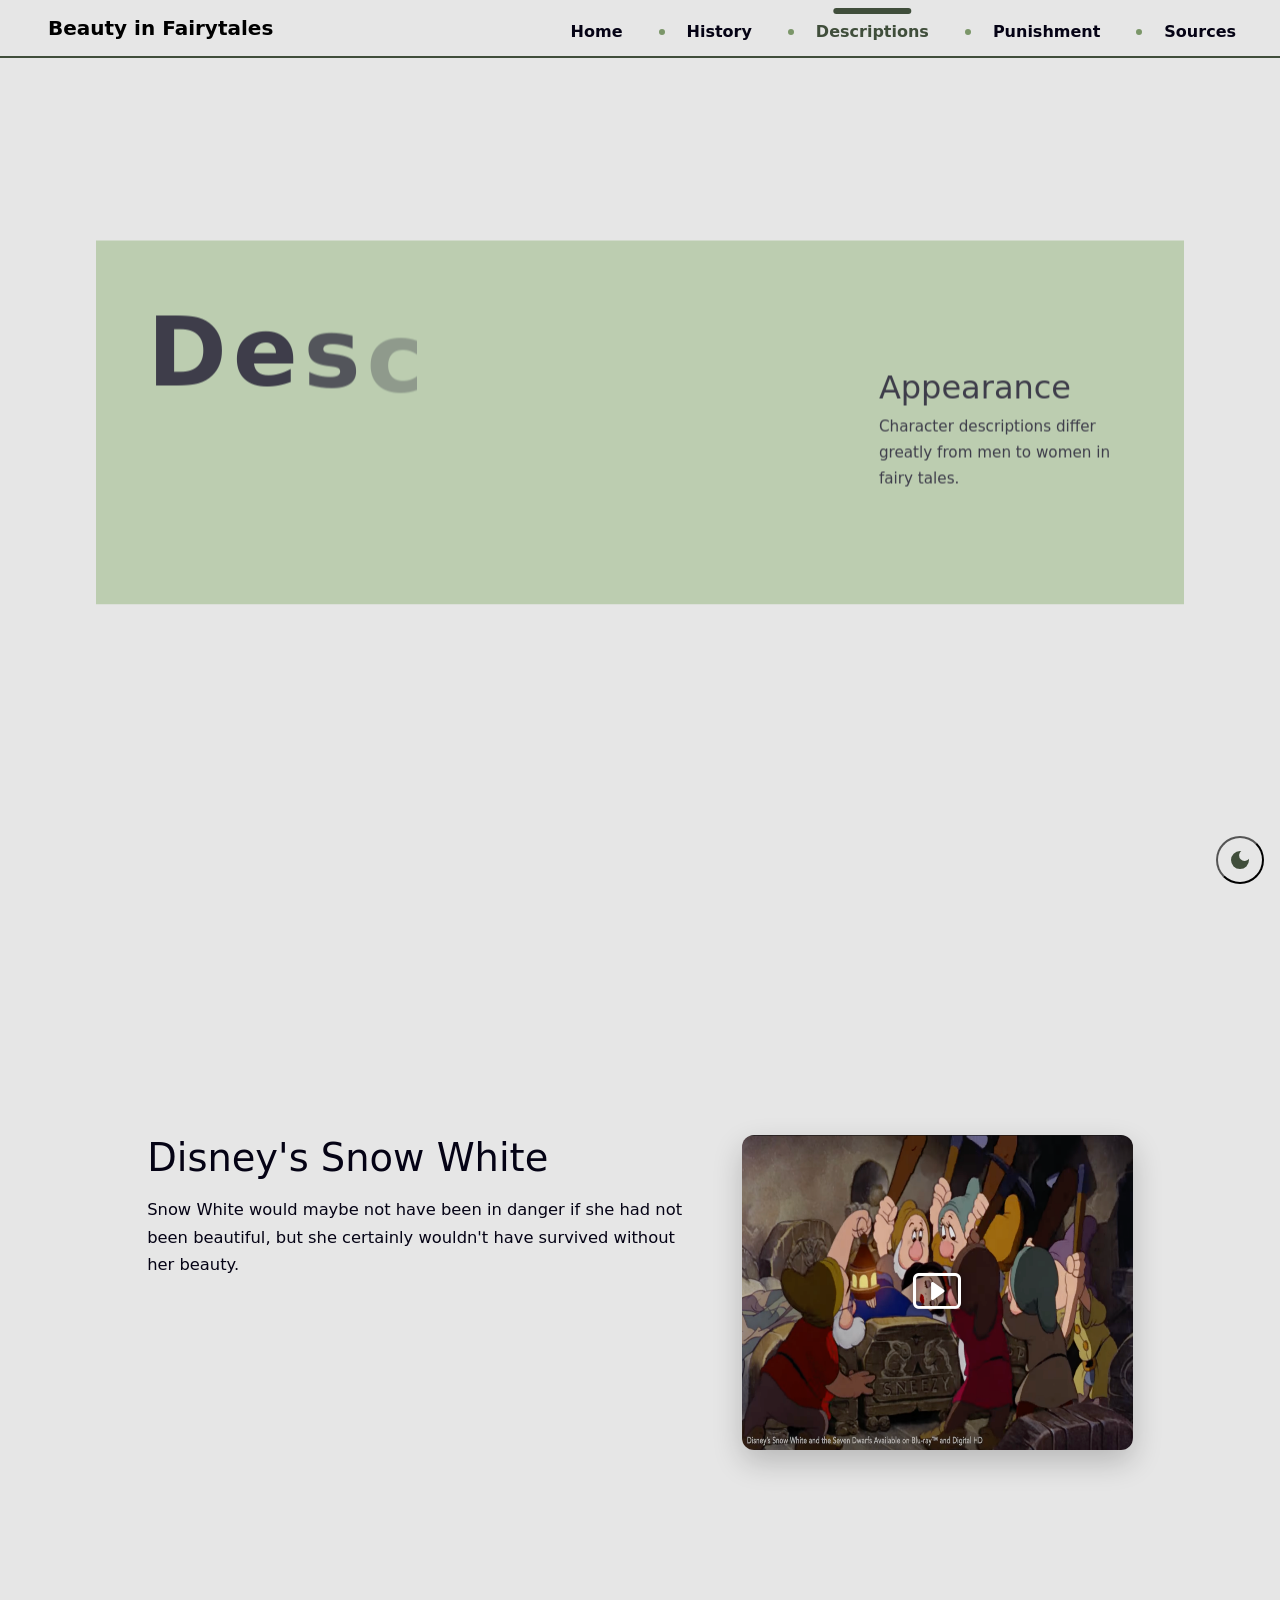
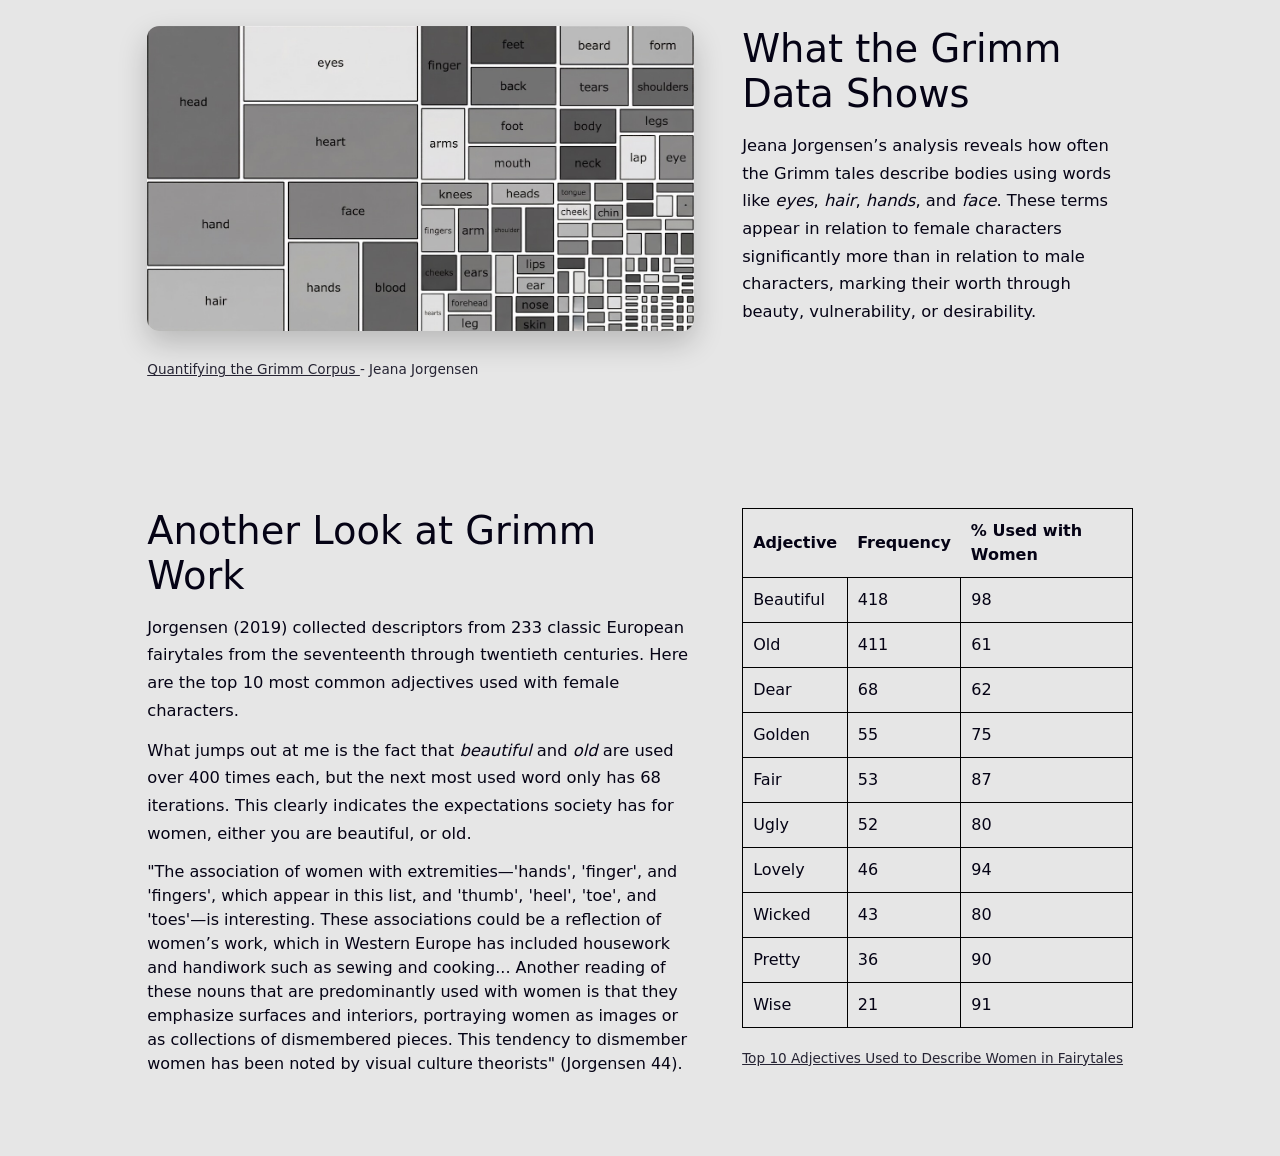
==== commit 57d871bd: "Layout fix" ====
--- a/desc.html
+++ b/desc.html
@@ -120,21 +120,33 @@
           </div>
         </article>
       </section>
-      <section>
-        <article class="youtube-embed">
-          <a
-            href="https://youtu.be/larpH617GeI?si=tMEI_NQ6izv6mVO7"
-            class="video-container"
-          >
-            <img
-              src="images/SnowWhiteSleep.png"
-              alt="Seven dwarves standing around a sleeping Snow White, carrying axes and bats."
-              style="width: 560px; height: 315px"
-              class="video-img"
-            />
-            <i class="bi bi-play-btn video-play-icon"></i>
-          </a>
-        </article>
+      <section class="desc-data-section">
+        <div class="desc-data-layout desc-data-layout--reverse">
+          <div class="data-img">
+            <article class="youtube-embed">
+              <a
+                href="https://youtu.be/larpH617GeI?si=tMEI_NQ6izv6mVO7"
+                class="video-container"
+              >
+                <img
+                  src="images/SnowWhiteSleep.png"
+                  alt="Seven dwarves standing around a sleeping Snow White, carrying axes and bats."
+                  style="width: 560px; height: 315px"
+                  class="video-img"
+                />
+                <i class="bi bi-play-btn video-play-icon"></i>
+              </a>
+            </article>
+          </div>
+          <div class="data-text">
+            <h2>Disney's Snow White</h2>
+            <p>
+              Snow White would maybe not have been in danger if she had not been
+              beautiful, but she certainly wouldn't have survived without her
+              beauty.
+            </p>
+          </div>
+        </div>
       </section>
       <section class="desc-data-section">
         <div class="desc-data-layout">
@@ -168,7 +180,7 @@
         <div class="desc-data-layout desc-data-layout--reverse">
           <div class="data-img">
             <table class="center">
-              <caption>
+              <caption class="data-caption">
                 <a
                   href="https://www.jstor.org/stable/10.5406/jamerfolk.132.523.0036"
                   >Top 10 Adjectives Used to Describe Women in Fairytales</a
--- a/desc.css
+++ b/desc.css
@@ -172,6 +172,13 @@
 .data-img {
   grid-column: 1;
   grid-row: 1;
+
+  display: flex;
+  justify-content: center;
+}
+
+.data-img table {
+  max-width: 100%;
 }
 
 .data-img img {
@@ -215,59 +222,6 @@
   margin-bottom: 0.75rem;
 }
 
-/* stack on mobile */
-@media (max-width: 768px) {
-  .desc-data-layout {
-    grid-template-columns: 1fr;
-    row-gap: 1.5rem;
-  }
-
-  .data-caption,
-  .data-img,
-  .data-text {
-    grid-column: 1;
-    grid-row: auto;
-  }
-
-  .desc-data-section {
-    padding-inline: 1.25rem;
-  }
-
-  /* 
-  .data-caption {
-    text-align: left;
-  } */
-
-  /* .data-img {
-    order: 1;
-  } */
-
-  .desc-cards {
-    grid-template-columns: 1fr;
-    max-width: 100%;
-    margin: -3rem auto 3rem;
-    padding: 0 1.25rem;
-  }
-
-  .desc-hero-left {
-    flex-direction: column;
-    align-items: flex-start;
-    gap: 1.5rem;
-  }
-
-  .desc-title {
-    font-size: clamp(2.4rem, 11vw, 3rem);
-    letter-spacing: 0.04em;
-  }
-
-  .text {
-    position: static;
-    width: 100%;
-    max-width: 24rem;
-    margin-top: 0.5rem;
-  }
-}
-
 .youtube-embed {
   display: flex;
   justify-content: center;
@@ -341,3 +295,49 @@
 .quote-indent {
   margin-left: 10px;
 }
+
+/* stack on mobile */
+@media (max-width: 768px) {
+  .desc-data-layout {
+    grid-template-columns: 1fr;
+    row-gap: 1.5rem;
+  }
+  .data-img,
+  .data-caption,
+  .data-text,
+  .desc-data-layout--reverse .data-img,
+  .desc-data-layout--reverse .data-caption,
+  .desc-data-layout--reverse .data-text {
+    grid-column: 1 / -1;
+    grid-row: auto;
+  }
+
+  .desc-data-section {
+    padding-inline: 1.25rem;
+  }
+
+  .desc-cards {
+    grid-template-columns: 1fr;
+    max-width: 100%;
+    margin: -3rem auto 3rem;
+    padding: 0 1.25rem;
+  }
+
+  .desc-hero-left {
+    flex-direction: column;
+    align-items: flex-start;
+    gap: 1.5rem;
+  }
+
+  .desc-title {
+    font-size: clamp(2.4rem, 11vw, 3rem);
+    letter-spacing: 0.04em;
+  }
+
+  .text {
+    position: static;
+    width: 100%;
+    max-width: 24rem;
+    margin-top: 0.5rem;
+  }
+}
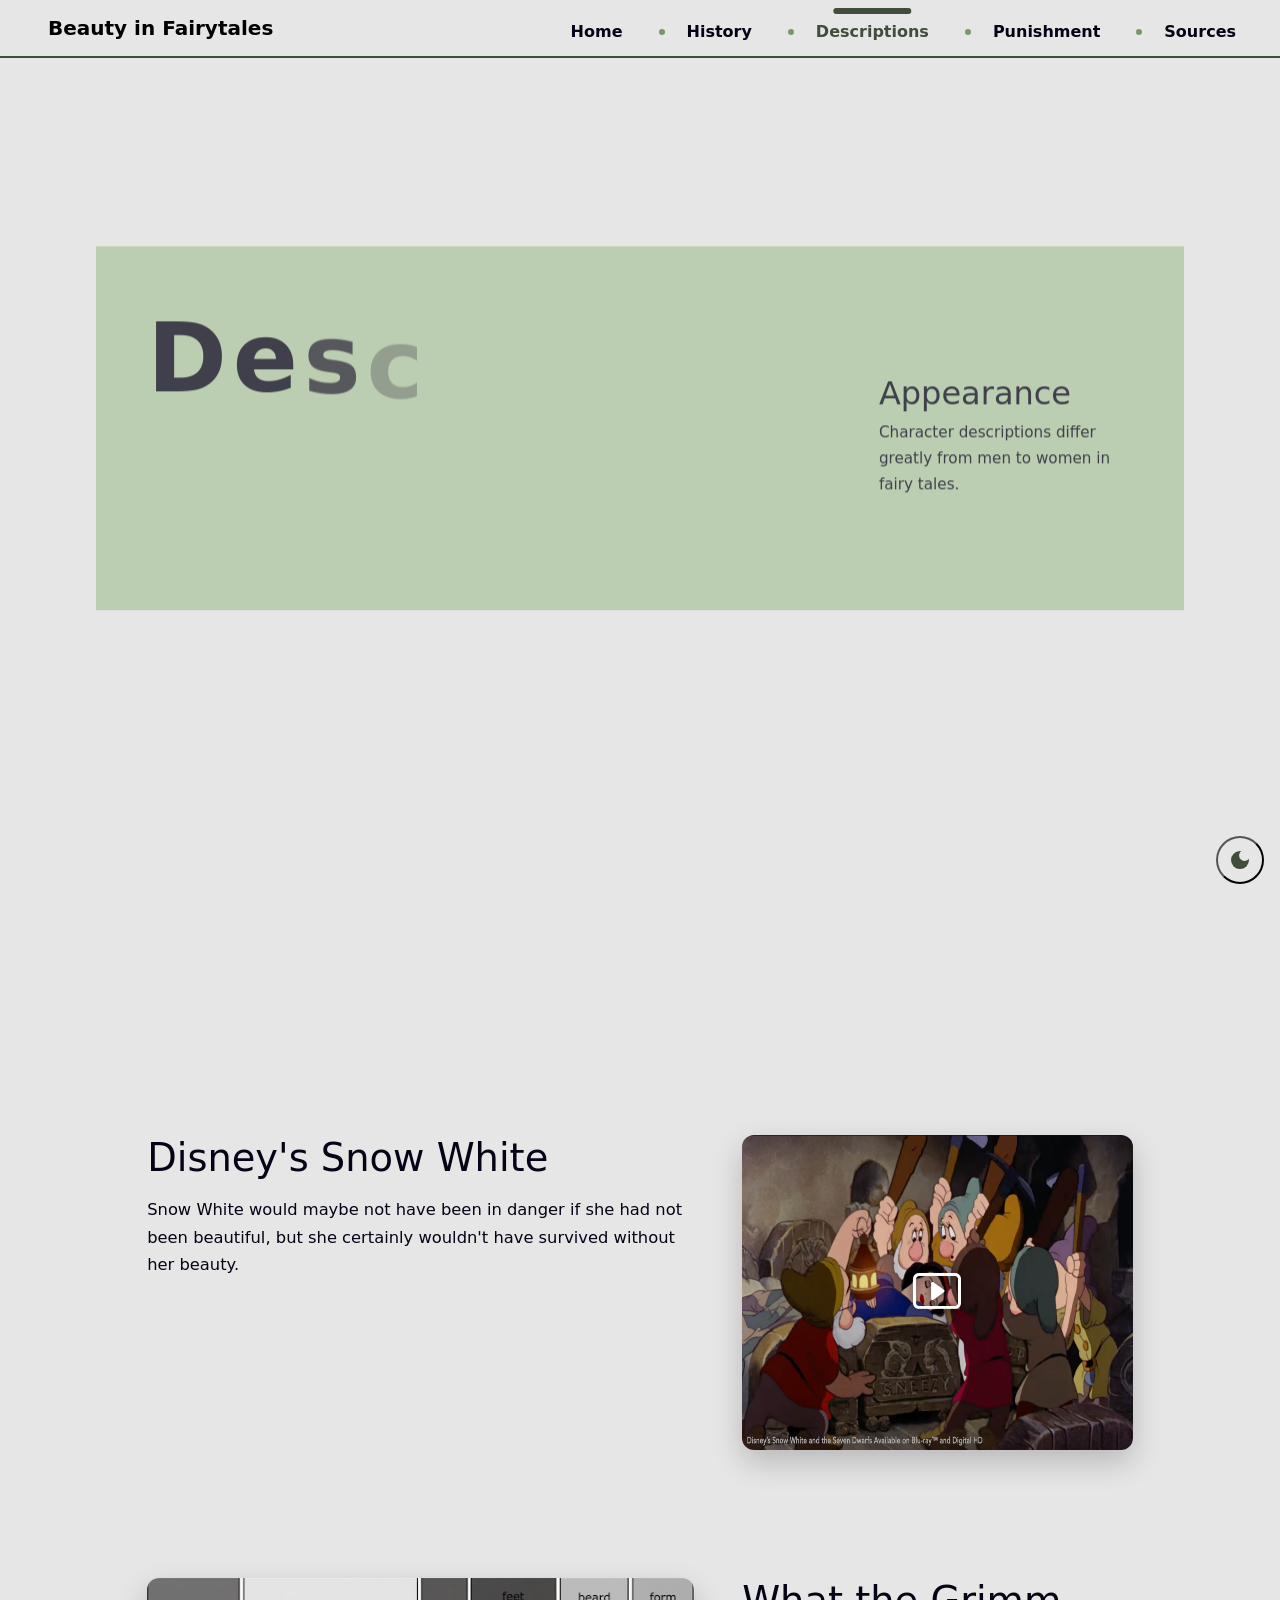
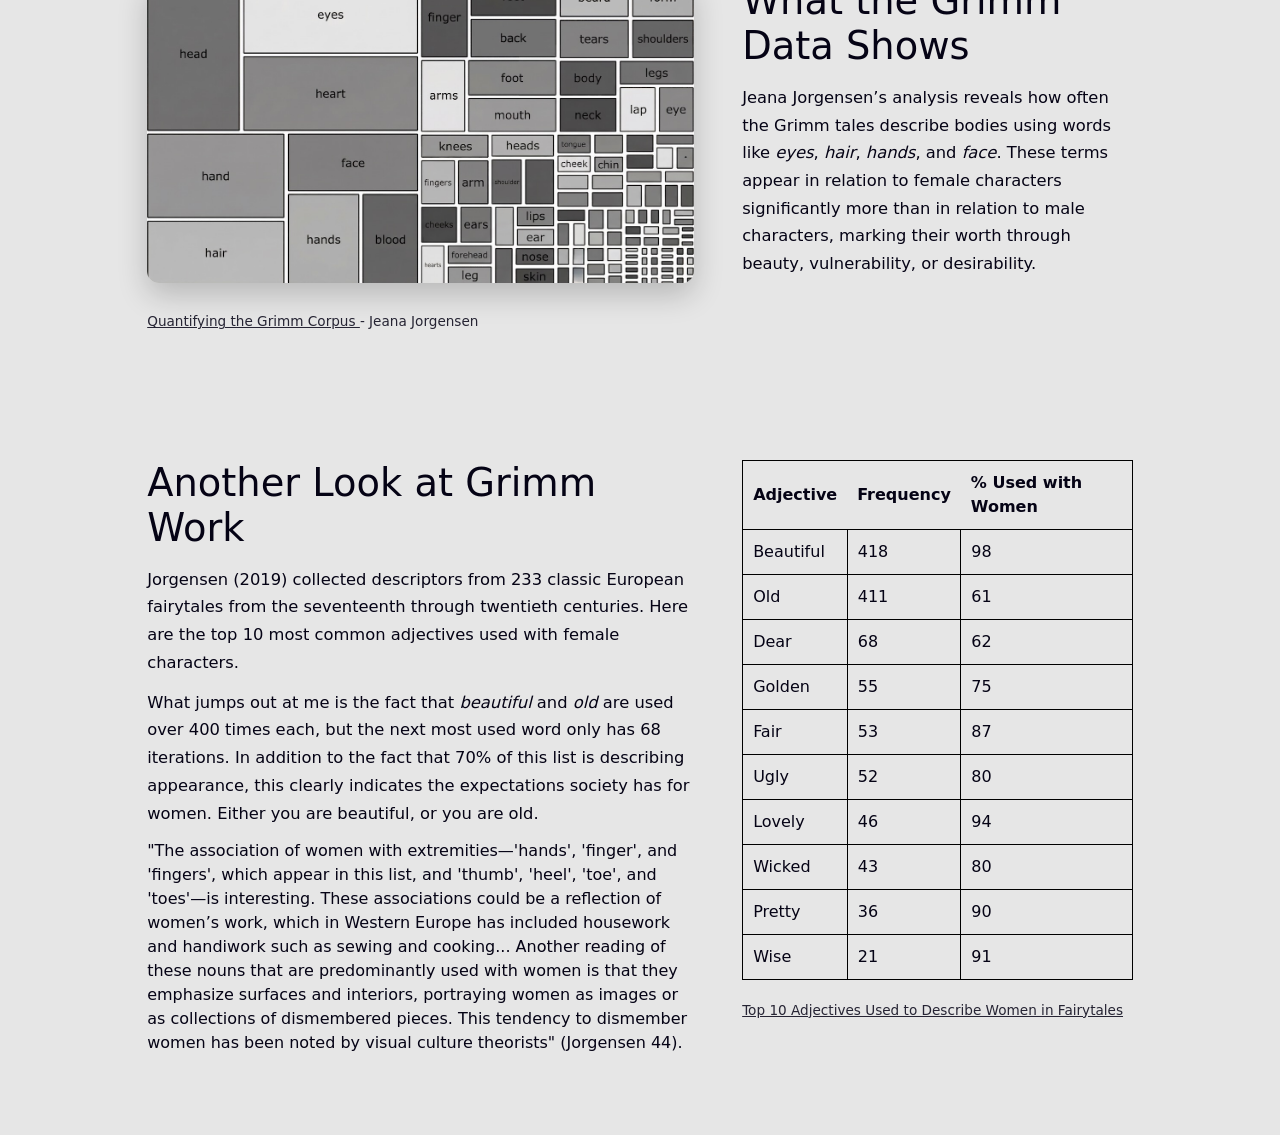
==== commit 767693d2: "Ugly updates" ====
--- a/desc.html
+++ b/desc.html
@@ -70,7 +70,7 @@
               who in this land is fairest of all?” <br />
               <br />The mirror answered: <br />
               <br />“You, my queen, may have a beauty quite rare, <br />
-              but Little Snow White is a thousand times more fair.”" (171)
+              but Little Snow White is a thousand times more fair.”" (Grimm 171)
             </p>
           </blockquote>
           <hr style="width: 50%; margin-left: 25%" />
@@ -107,7 +107,7 @@
             the dead Little Snow White inside. But they wouldn’t accept all the
             gold in the world for it. Then he pleaded with them to give Little
             Snow White to him as a gift, because he couldn’t live without gazing
-            upon her..." (177)
+            upon her..." (Grimm 177)
           </blockquote>
 
           <hr style="width: 50%; margin-left: 25%" />
@@ -253,9 +253,10 @@
             <p>
               What jumps out at me is the fact that <em>beautiful</em> and
               <em>old</em> are used over 400 times each, but the next most used
-              word only has 68 iterations. This clearly indicates the
-              expectations society has for women, either you are beautiful, or
-              old. <br />
+              word only has 68 iterations. In addition to the fact that 70% of
+              this list is describing appearance, this clearly indicates the
+              expectations society has for women. Either you are beautiful, or
+              you are old. <br />
             </p>
             <blockquote>
               "The association of women with extremities—'hands', 'finger', and
--- a/desc.css
+++ b/desc.css
@@ -225,7 +225,10 @@
 .youtube-embed {
   display: flex;
   justify-content: center;
-  margin-bottom: 3rem;
+}
+
+.youtube-embed--inline {
+  margin-bottom: 0;
 }
 
 .video-container {
